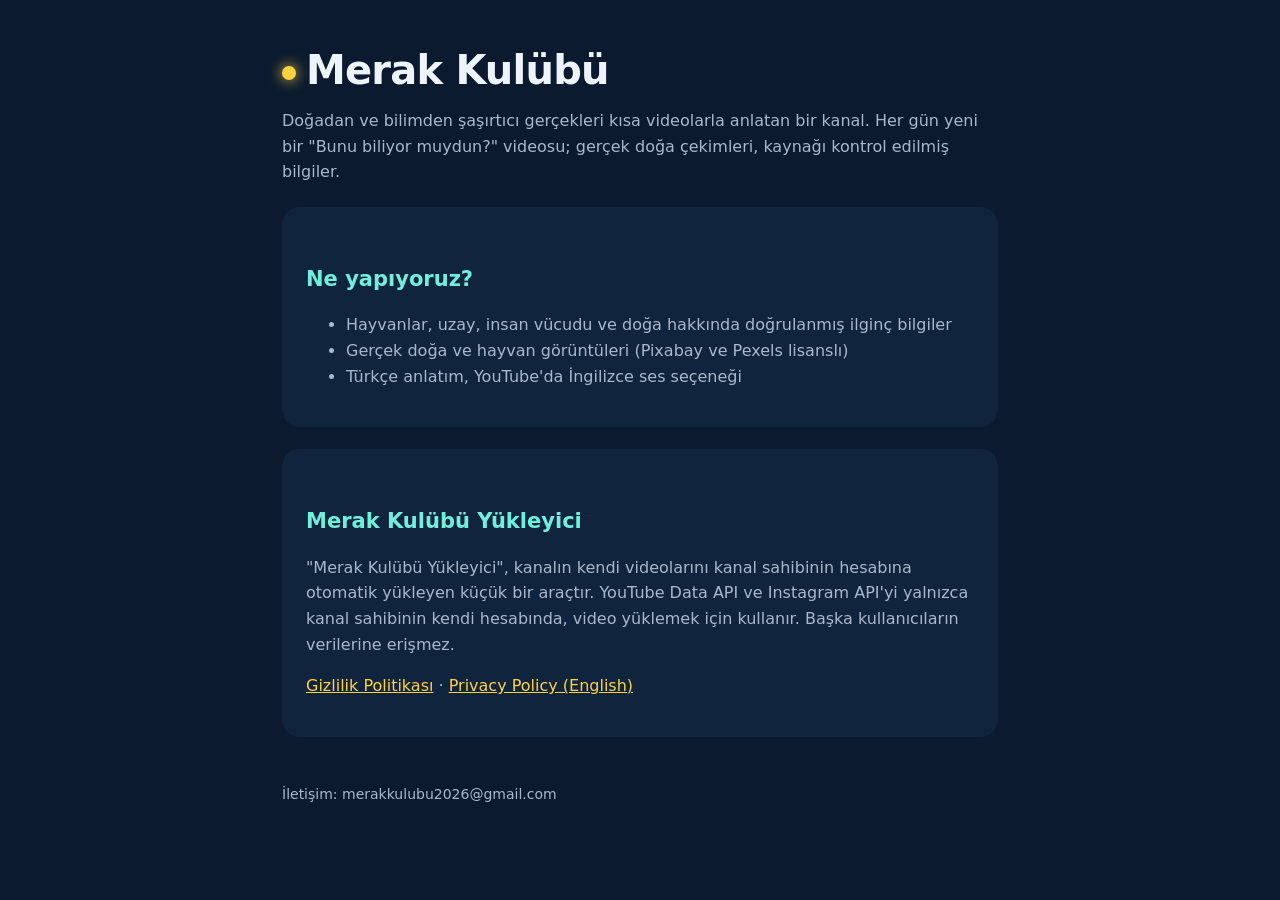
==== index.html @ 1c279f69 "Merak Kulübü tanıtım ve gizlilik sayfaları Co-Authored-By: Claude Opus 5.5 <noreply@anthropic.com> C" ====
<!DOCTYPE html>
<html lang="tr"><head><meta charset="utf-8"><meta name="viewport" content="width=device-width,initial-scale=1">
<title>Merak Kulübü</title><meta name="description" content="Merak Kulübü: doğadan ve bilimden şaşırtıcı gerçekler, kısa videolarla.">
<link rel="stylesheet" href="style.css"></head>
<body><main>
<h1><span class="dot"></span>Merak Kulübü</h1>
<p>Doğadan ve bilimden şaşırtıcı gerçekleri kısa videolarla anlatan bir kanal. Her gün yeni bir "Bunu biliyor muydun?" videosu; gerçek doğa çekimleri, kaynağı kontrol edilmiş bilgiler.</p>
<div class="card">
<h2>Ne yapıyoruz?</h2>
<ul>
<li>Hayvanlar, uzay, insan vücudu ve doğa hakkında doğrulanmış ilginç bilgiler</li>
<li>Gerçek doğa ve hayvan görüntüleri (Pixabay ve Pexels lisanslı)</li>
<li>Türkçe anlatım, YouTube'da İngilizce ses seçeneği</li>
</ul>
</div>
<div class="card">
<h2>Merak Kulübü Yükleyici</h2>
<p>"Merak Kulübü Yükleyici", kanalın kendi videolarını kanal sahibinin hesabına otomatik yükleyen küçük bir araçtır. YouTube Data API ve Instagram API'yi yalnızca kanal sahibinin kendi hesabında, video yüklemek için kullanır. Başka kullanıcıların verilerine erişmez.</p>
<p><a href="gizlilik.html">Gizlilik Politikası</a> · <a href="gizlilik.html#en">Privacy Policy (English)</a></p>
</div>
<footer>İletişim: merakkulubu2026@gmail.com</footer>
</main></body></html>
---- style.css ----
:root{--bg:#0b1a2e;--card:#11243d;--ink:#eef4fb;--muted:#a9b8cc;--acc:#ffd23f;--teal:#6ff0dc}
*{box-sizing:border-box}body{margin:0;font-family:system-ui,-apple-system,"Segoe UI",Roboto,sans-serif;background:var(--bg);color:var(--ink);line-height:1.6}
main{max-width:760px;margin:0 auto;padding:48px 22px 80px}h1{font-size:40px;line-height:1.1;margin:0 0 8px;letter-spacing:-.02em}
h2{font-size:21px;margin:34px 0 8px;color:var(--teal)}p,li{color:var(--muted)}a{color:var(--acc)}
.dot{display:inline-block;width:14px;height:14px;border-radius:50%;background:var(--acc);box-shadow:0 0 14px var(--acc);margin-right:10px;vertical-align:middle}
.card{background:var(--card);border-radius:18px;padding:22px 24px;margin:22px 0}.small{font-size:14px}footer{margin-top:46px;font-size:14px;color:var(--muted)}
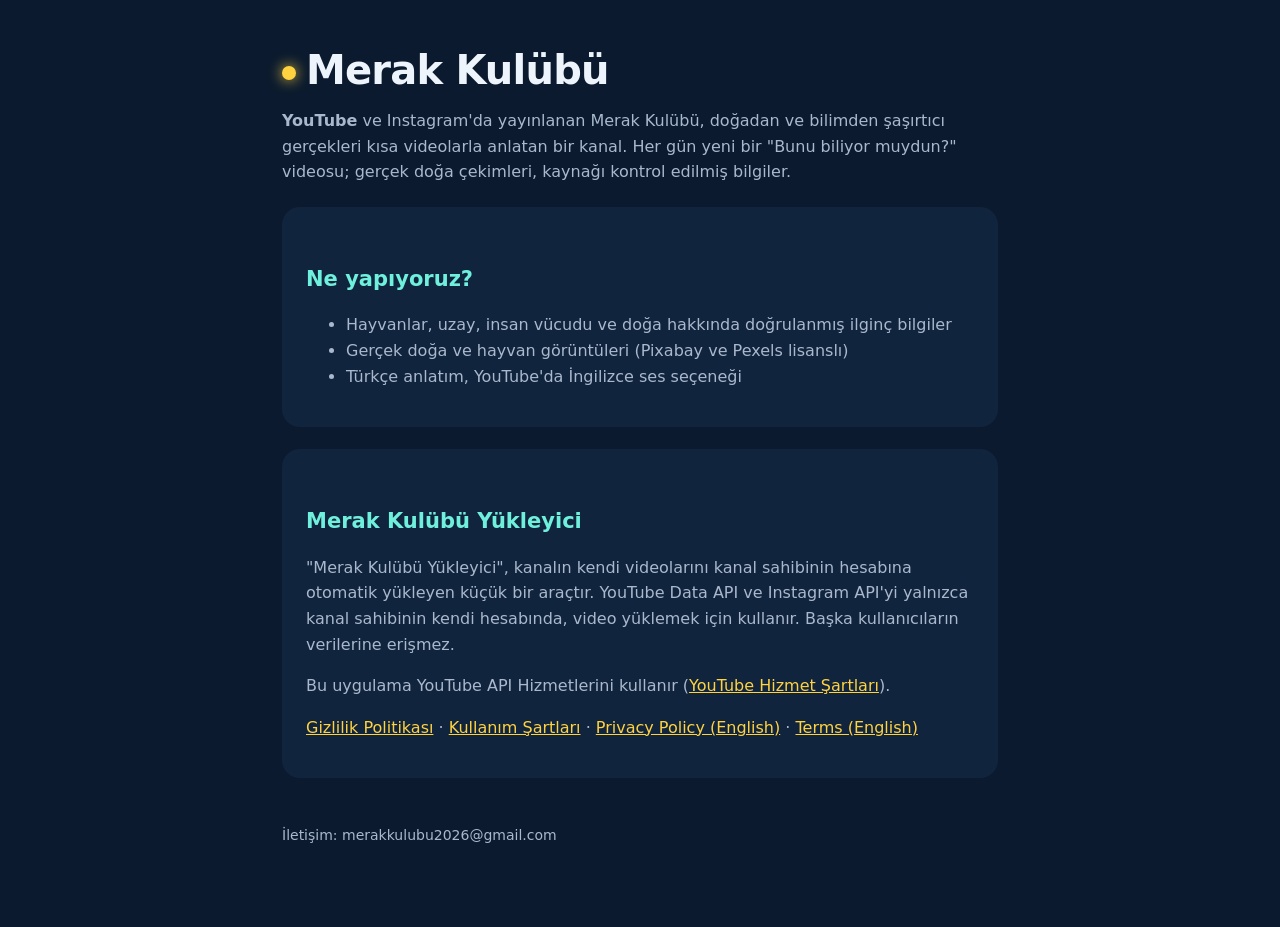
==== commit e52b56c7: "Kullanım şartları, veri silme bölümü ve YouTube bağlantıları Co-Authored-By: Claude Opus 5.5 <norepl" ====
--- a/index.html
+++ b/index.html
@@ -4,7 +4,7 @@
 <link rel="stylesheet" href="style.css"></head>
 <body><main>
 <h1><span class="dot"></span>Merak Kulübü</h1>
-<p>Doğadan ve bilimden şaşırtıcı gerçekleri kısa videolarla anlatan bir kanal. Her gün yeni bir "Bunu biliyor muydun?" videosu; gerçek doğa çekimleri, kaynağı kontrol edilmiş bilgiler.</p>
+<p><b>YouTube</b> ve Instagram'da yayınlanan Merak Kulübü, doğadan ve bilimden şaşırtıcı gerçekleri kısa videolarla anlatan bir kanal. Her gün yeni bir "Bunu biliyor muydun?" videosu; gerçek doğa çekimleri, kaynağı kontrol edilmiş bilgiler.</p>
 <div class="card">
 <h2>Ne yapıyoruz?</h2>
 <ul>
@@ -16,7 +16,8 @@
 <div class="card">
 <h2>Merak Kulübü Yükleyici</h2>
 <p>"Merak Kulübü Yükleyici", kanalın kendi videolarını kanal sahibinin hesabına otomatik yükleyen küçük bir araçtır. YouTube Data API ve Instagram API'yi yalnızca kanal sahibinin kendi hesabında, video yüklemek için kullanır. Başka kullanıcıların verilerine erişmez.</p>
-<p><a href="gizlilik.html">Gizlilik Politikası</a> · <a href="gizlilik.html#en">Privacy Policy (English)</a></p>
+<p>Bu uygulama YouTube API Hizmetlerini kullanır (<a href="https://www.youtube.com/t/terms">YouTube Hizmet Şartları</a>).</p>
+<p><a href="gizlilik.html">Gizlilik Politikası</a> · <a href="kosullar.html">Kullanım Şartları</a> · <a href="gizlilik.html#en">Privacy Policy (English)</a> · <a href="kosullar.html#en">Terms (English)</a></p>
 </div>
 <footer>İletişim: merakkulubu2026@gmail.com</footer>
 </main></body></html>
